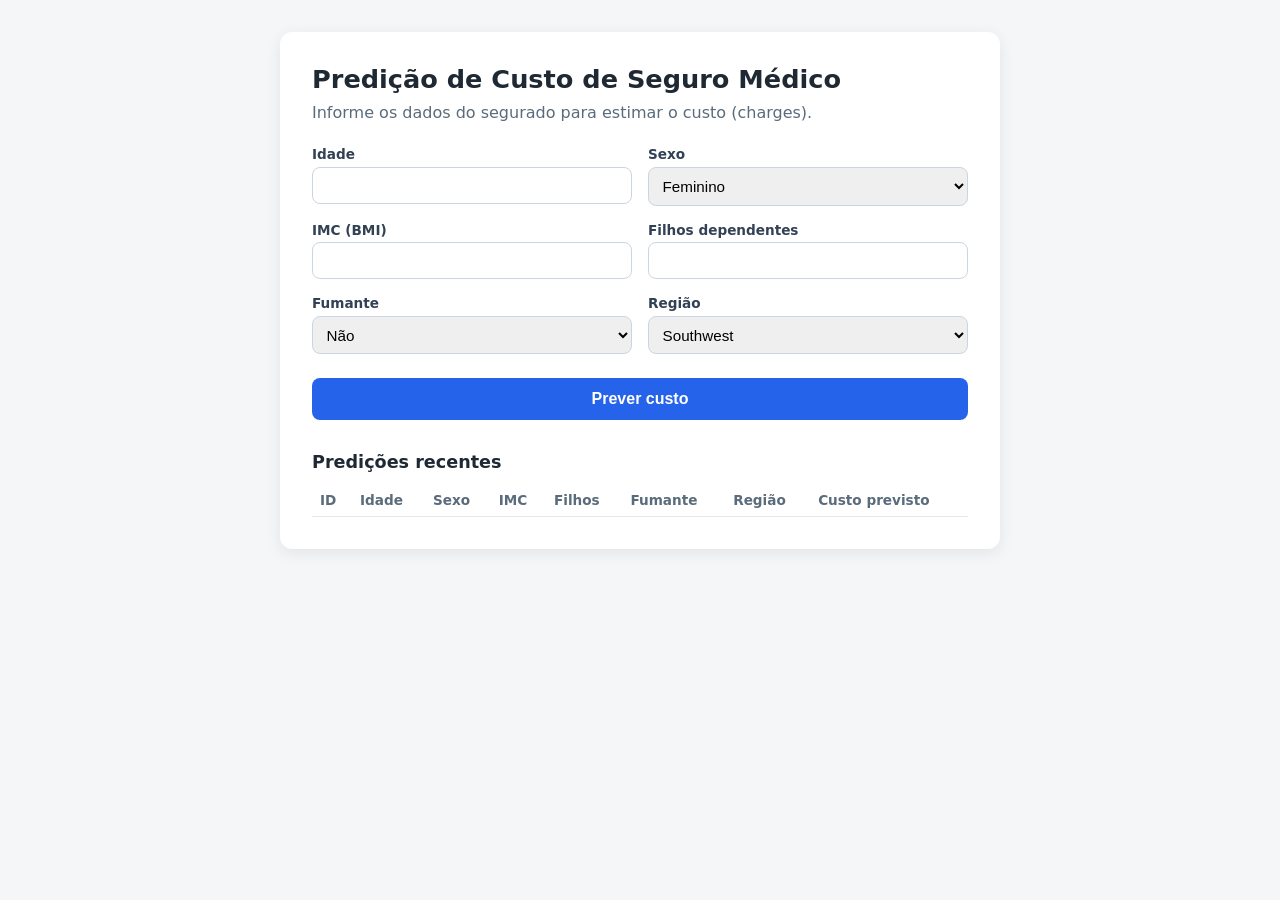
==== frontend/index.html @ 685e0f3e "Configuração inicial" ====
<!DOCTYPE html>
<html lang="pt-br">
<head>
  <meta charset="UTF-8" />
  <meta name="viewport" content="width=device-width, initial-scale=1.0" />
  <title>Predição de Custo de Seguro Médico</title>
  <link rel="stylesheet" href="style.css" />
</head>
<body>
  <main class="container">
    <h1>Predição de Custo de Seguro Médico</h1>
    <p class="subtitle">Informe os dados do segurado para estimar o custo (charges).</p>

    <form id="predict-form">
      <div class="field">
        <label for="age">Idade</label>
        <input type="number" id="age" name="age" min="18" max="100" required />
      </div>

      <div class="field">
        <label for="sex">Sexo</label>
        <select id="sex" name="sex" required>
          <option value="female">Feminino</option>
          <option value="male">Masculino</option>
        </select>
      </div>

      <div class="field">
        <label for="bmi">IMC (BMI)</label>
        <input type="number" id="bmi" name="bmi" min="10" max="80" step="0.1" required />
      </div>

      <div class="field">
        <label for="children">Filhos dependentes</label>
        <input type="number" id="children" name="children" min="0" max="10" required />
      </div>

      <div class="field">
        <label for="smoker">Fumante</label>
        <select id="smoker" name="smoker" required>
          <option value="no">Não</option>
          <option value="yes">Sim</option>
        </select>
      </div>

      <div class="field">
        <label for="region">Região</label>
        <select id="region" name="region" required>
          <option value="southwest">Southwest</option>
          <option value="southeast">Southeast</option>
          <option value="northwest">Northwest</option>
          <option value="northeast">Northeast</option>
        </select>
      </div>

      <button type="submit">Prever custo</button>
    </form>

    <section id="result" class="result hidden"></section>

    <section class="history">
      <h2>Predições recentes</h2>
      <table id="history-table">
        <thead>
          <tr>
            <th>ID</th>
            <th>Idade</th>
            <th>Sexo</th>
            <th>IMC</th>
            <th>Filhos</th>
            <th>Fumante</th>
            <th>Região</th>
            <th>Custo previsto</th>
          </tr>
        </thead>
        <tbody id="history-body"></tbody>
      </table>
    </section>
  </main>

  <script src="config.js"></script>
  <script src="app.js"></script>
</body>
</html>
---- frontend/style.css ----
* {
  box-sizing: border-box;
}

body {
  font-family: system-ui, -apple-system, Segoe UI, Roboto, sans-serif;
  background: #f4f6f8;
  margin: 0;
  padding: 2rem 1rem;
  color: #1f2933;
}

.container {
  max-width: 720px;
  margin: 0 auto;
  background: #ffffff;
  border-radius: 12px;
  padding: 2rem;
  box-shadow: 0 4px 16px rgba(0, 0, 0, 0.08);
}

h1 {
  margin-top: 0;
  font-size: 1.6rem;
}

.subtitle {
  color: #5a6b7b;
  margin-top: -0.5rem;
}

form {
  display: grid;
  grid-template-columns: 1fr 1fr;
  gap: 1rem;
  margin-top: 1.5rem;
}

.field {
  display: flex;
  flex-direction: column;
}

label {
  font-size: 0.85rem;
  font-weight: 600;
  margin-bottom: 0.3rem;
  color: #334155;
}

input, select {
  padding: 0.55rem 0.6rem;
  border: 1px solid #cbd5e1;
  border-radius: 8px;
  font-size: 0.95rem;
}

button {
  grid-column: 1 / -1;
  background: #2563eb;
  color: white;
  border: none;
  padding: 0.75rem;
  border-radius: 8px;
  font-size: 1rem;
  font-weight: 600;
  cursor: pointer;
  margin-top: 0.5rem;
}

button:hover {
  background: #1d4ed8;
}

button:disabled {
  background: #94a3b8;
  cursor: not-allowed;
}

.result {
  margin-top: 1.5rem;
  padding: 1rem;
  border-radius: 8px;
  font-size: 1.1rem;
}

.result.hidden {
  display: none;
}

.result.success {
  background: #ecfdf5;
  border: 1px solid #34d399;
  color: #065f46;
}

.result.error {
  background: #fef2f2;
  border: 1px solid #f87171;
  color: #991b1b;
}

.history {
  margin-top: 2rem;
}

.history h2 {
  font-size: 1.1rem;
  margin-bottom: 0.75rem;
}

table {
  width: 100%;
  border-collapse: collapse;
  font-size: 0.85rem;
}

th, td {
  text-align: left;
  padding: 0.5rem;
  border-bottom: 1px solid #e2e8f0;
}

thead th {
  color: #5a6b7b;
  font-weight: 600;
}
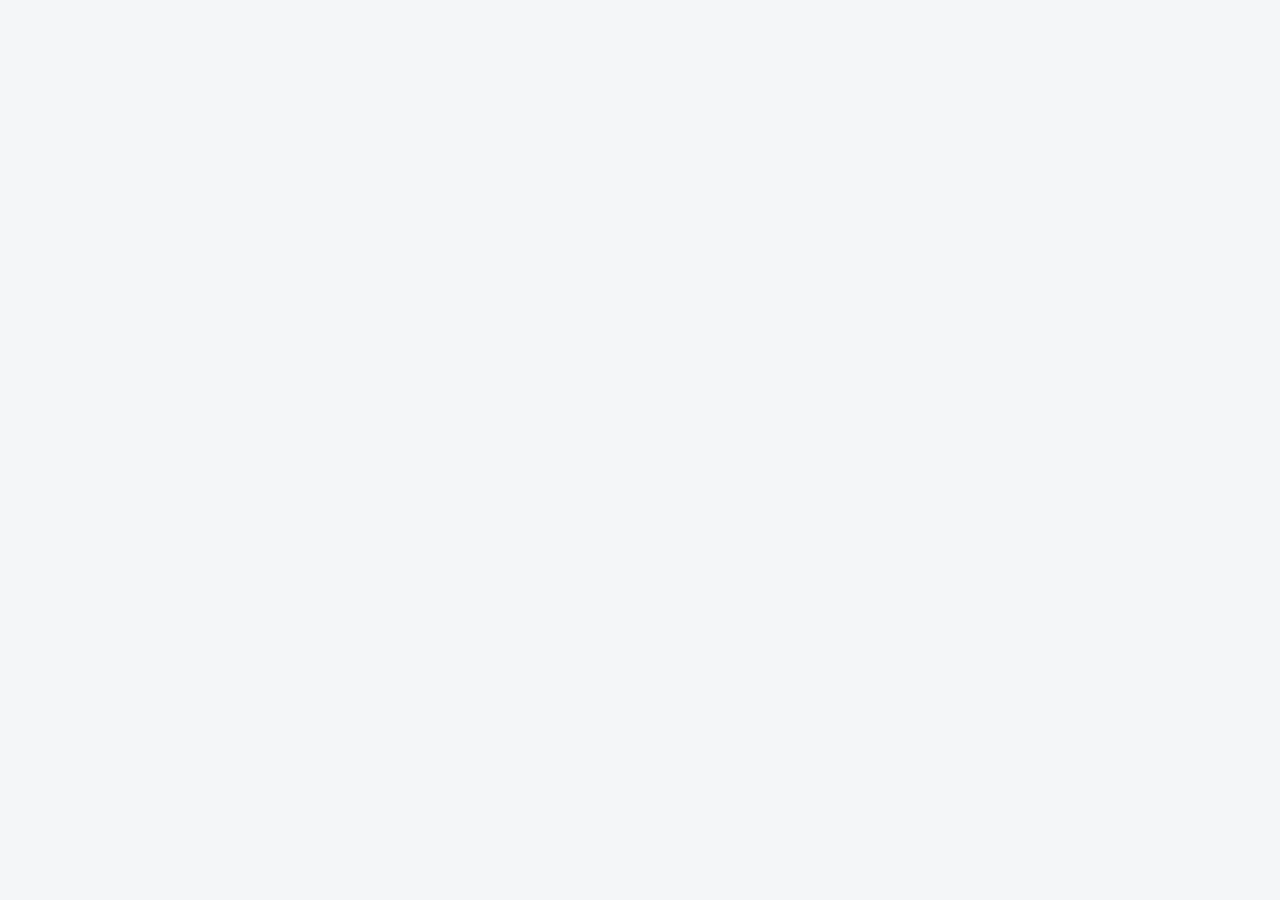
==== commit 5d4ddaec: "Configuração completa" ====
--- a/frontend/index.html
+++ b/frontend/index.html
@@ -4,12 +4,25 @@
   <meta charset="UTF-8" />
   <meta name="viewport" content="width=device-width, initial-scale=1.0" />
   <title>Predição de Custo de Seguro Médico</title>
-  <link rel="stylesheet" href="style.css" />
+  <link rel="stylesheet" href="style.css?v=4" />
+  <style>
+    body.auth-pending main {
+      display: none;
+    }
+  </style>
 </head>
-<body>
+<body class="auth-pending">
   <main class="container">
-    <h1>Predição de Custo de Seguro Médico</h1>
-    <p class="subtitle">Informe os dados do segurado para estimar o custo (charges).</p>
+    <div class="page-header">
+      <div>
+        <h1>Predição de Custo de Seguro Médico</h1>
+        <p class="subtitle">Informe os dados do segurado para estimar o custo (charges).</p>
+      </div>
+      <div class="user-bar">
+        <span id="user-email"></span>
+        <button type="button" id="logout-button">Sair</button>
+      </div>
+    </div>
 
     <form id="predict-form">
       <div class="field">
@@ -59,7 +72,15 @@
     <section id="result" class="result hidden"></section>
 
     <section class="history">
-      <h2>Predições recentes</h2>
+      <div class="section-header">
+        <h2>Predições recentes</h2>
+        <div class="header-actions">
+          <button type="button" id="import-button">Importar CSV</button>
+          <input type="file" id="import-file-input" accept=".csv" hidden />
+          <button type="button" id="export-button">Exportar CSV</button>
+        </div>
+      </div>
+      <p id="import-status" class="import-status hidden"></p>
       <table id="history-table">
         <thead>
           <tr>
@@ -76,9 +97,42 @@
         <tbody id="history-body"></tbody>
       </table>
     </section>
+
+    <section class="dashboard">
+      <h2>Dashboard</h2>
+
+      <div class="stat-cards">
+        <div class="stat-card">
+          <span class="stat-label">Total de predições</span>
+          <span class="stat-value" id="stat-count">—</span>
+        </div>
+        <div class="stat-card">
+          <span class="stat-label">Custo médio previsto</span>
+          <span class="stat-value" id="stat-avg">—</span>
+        </div>
+      </div>
+
+      <div class="charts-grid">
+        <div class="chart-box">
+          <h3>Custo médio por região</h3>
+          <canvas id="chart-region"></canvas>
+        </div>
+        <div class="chart-box">
+          <h3>Fumante vs não-fumante</h3>
+          <canvas id="chart-smoker"></canvas>
+        </div>
+        <div class="chart-box chart-box-wide">
+          <h3>Distribuição dos custos previstos</h3>
+          <canvas id="chart-distribution"></canvas>
+        </div>
+      </div>
+    </section>
   </main>
 
-  <script src="config.js"></script>
-  <script src="app.js"></script>
+  <script src="https://cdn.jsdelivr.net/npm/chart.js@4.4.7/dist/chart.umd.min.js"></script>
+  <script src="config.js?v=4"></script>
+  <script src="firebase-config.js?v=4"></script>
+  <script type="module" src="auth-guard.js?v=4"></script>
+  <script src="app.js?v=4"></script>
 </body>
 </html>
--- a/frontend/style.css
+++ b/frontend/style.css
@@ -11,7 +11,7 @@
 }
 
 .container {
-  max-width: 720px;
+  max-width: 960px;
   margin: 0 auto;
   background: #ffffff;
   border-radius: 12px;
@@ -100,6 +100,71 @@
   color: #991b1b;
 }
 
+.auth-container {
+  max-width: 420px;
+}
+
+.auth-container form {
+  grid-template-columns: 1fr;
+}
+
+.tabs {
+  display: flex;
+  gap: 0.5rem;
+  margin-top: 1.5rem;
+  border-bottom: 1px solid #e2e8f0;
+}
+
+.tab {
+  background: none;
+  color: #5a6b7b;
+  border: none;
+  border-bottom: 2px solid transparent;
+  border-radius: 0;
+  padding: 0.6rem 0.25rem;
+  margin: 0;
+  font-weight: 600;
+  cursor: pointer;
+}
+
+.tab:hover {
+  background: none;
+  color: #1d4ed8;
+}
+
+.tab.active {
+  color: #2563eb;
+  border-bottom-color: #2563eb;
+}
+
+.page-header {
+  display: flex;
+  justify-content: space-between;
+  align-items: flex-start;
+  gap: 1rem;
+}
+
+.user-bar {
+  display: flex;
+  align-items: center;
+  gap: 0.75rem;
+  font-size: 0.85rem;
+  color: #5a6b7b;
+}
+
+.user-bar button {
+  grid-column: auto;
+  width: auto;
+  margin-top: 0;
+  padding: 0.4rem 0.8rem;
+  font-size: 0.85rem;
+  background: #64748b;
+}
+
+.user-bar button:hover {
+  background: #475569;
+}
+
 .history {
   margin-top: 2rem;
 }
@@ -107,6 +172,63 @@
 .history h2 {
   font-size: 1.1rem;
   margin-bottom: 0.75rem;
+}
+
+.section-header {
+  display: flex;
+  justify-content: space-between;
+  align-items: center;
+}
+
+.section-header h2 {
+  margin-bottom: 0;
+}
+
+.header-actions {
+  display: flex;
+  gap: 0.5rem;
+}
+
+.header-actions button {
+  grid-column: auto;
+  width: auto;
+  margin-top: 0;
+  padding: 0.45rem 0.9rem;
+  font-size: 0.85rem;
+}
+
+#import-button {
+  background: #7c3aed;
+}
+
+#import-button:hover {
+  background: #6d28d9;
+}
+
+#export-button {
+  background: #16a34a;
+}
+
+#export-button:hover {
+  background: #15803d;
+}
+
+.import-status {
+  font-size: 0.85rem;
+  color: #5a6b7b;
+  margin: 0.5rem 0 0;
+}
+
+.import-status.hidden {
+  display: none;
+}
+
+.import-status.error {
+  color: #991b1b;
+}
+
+.import-status.success {
+  color: #065f46;
 }
 
 table {
@@ -125,3 +247,76 @@
   color: #5a6b7b;
   font-weight: 600;
 }
+
+.dashboard {
+  margin-top: 2.5rem;
+  border-top: 1px solid #e2e8f0;
+  padding-top: 1.5rem;
+}
+
+.dashboard h2 {
+  font-size: 1.1rem;
+  margin-bottom: 1rem;
+}
+
+.stat-cards {
+  display: grid;
+  grid-template-columns: repeat(2, 1fr);
+  gap: 1rem;
+}
+
+.stat-card {
+  background: #f8fafc;
+  border: 1px solid #e2e8f0;
+  border-radius: 10px;
+  padding: 1rem;
+  display: flex;
+  flex-direction: column;
+  gap: 0.4rem;
+}
+
+.stat-label {
+  font-size: 0.78rem;
+  color: #5a6b7b;
+  font-weight: 600;
+}
+
+.stat-value {
+  font-size: 1.4rem;
+  font-weight: 700;
+  color: #1f2933;
+}
+
+.charts-grid {
+  display: grid;
+  grid-template-columns: 1fr 1fr;
+  gap: 1.5rem;
+  margin-top: 1.5rem;
+}
+
+.chart-box {
+  background: #f8fafc;
+  border: 1px solid #e2e8f0;
+  border-radius: 10px;
+  padding: 1rem;
+}
+
+.chart-box h3 {
+  font-size: 0.9rem;
+  margin: 0 0 0.75rem;
+  color: #334155;
+}
+
+.chart-box-wide {
+  grid-column: 1 / -1;
+}
+
+@media (max-width: 640px) {
+  .stat-cards {
+    grid-template-columns: 1fr 1fr;
+  }
+
+  .charts-grid {
+    grid-template-columns: 1fr;
+  }
+}
